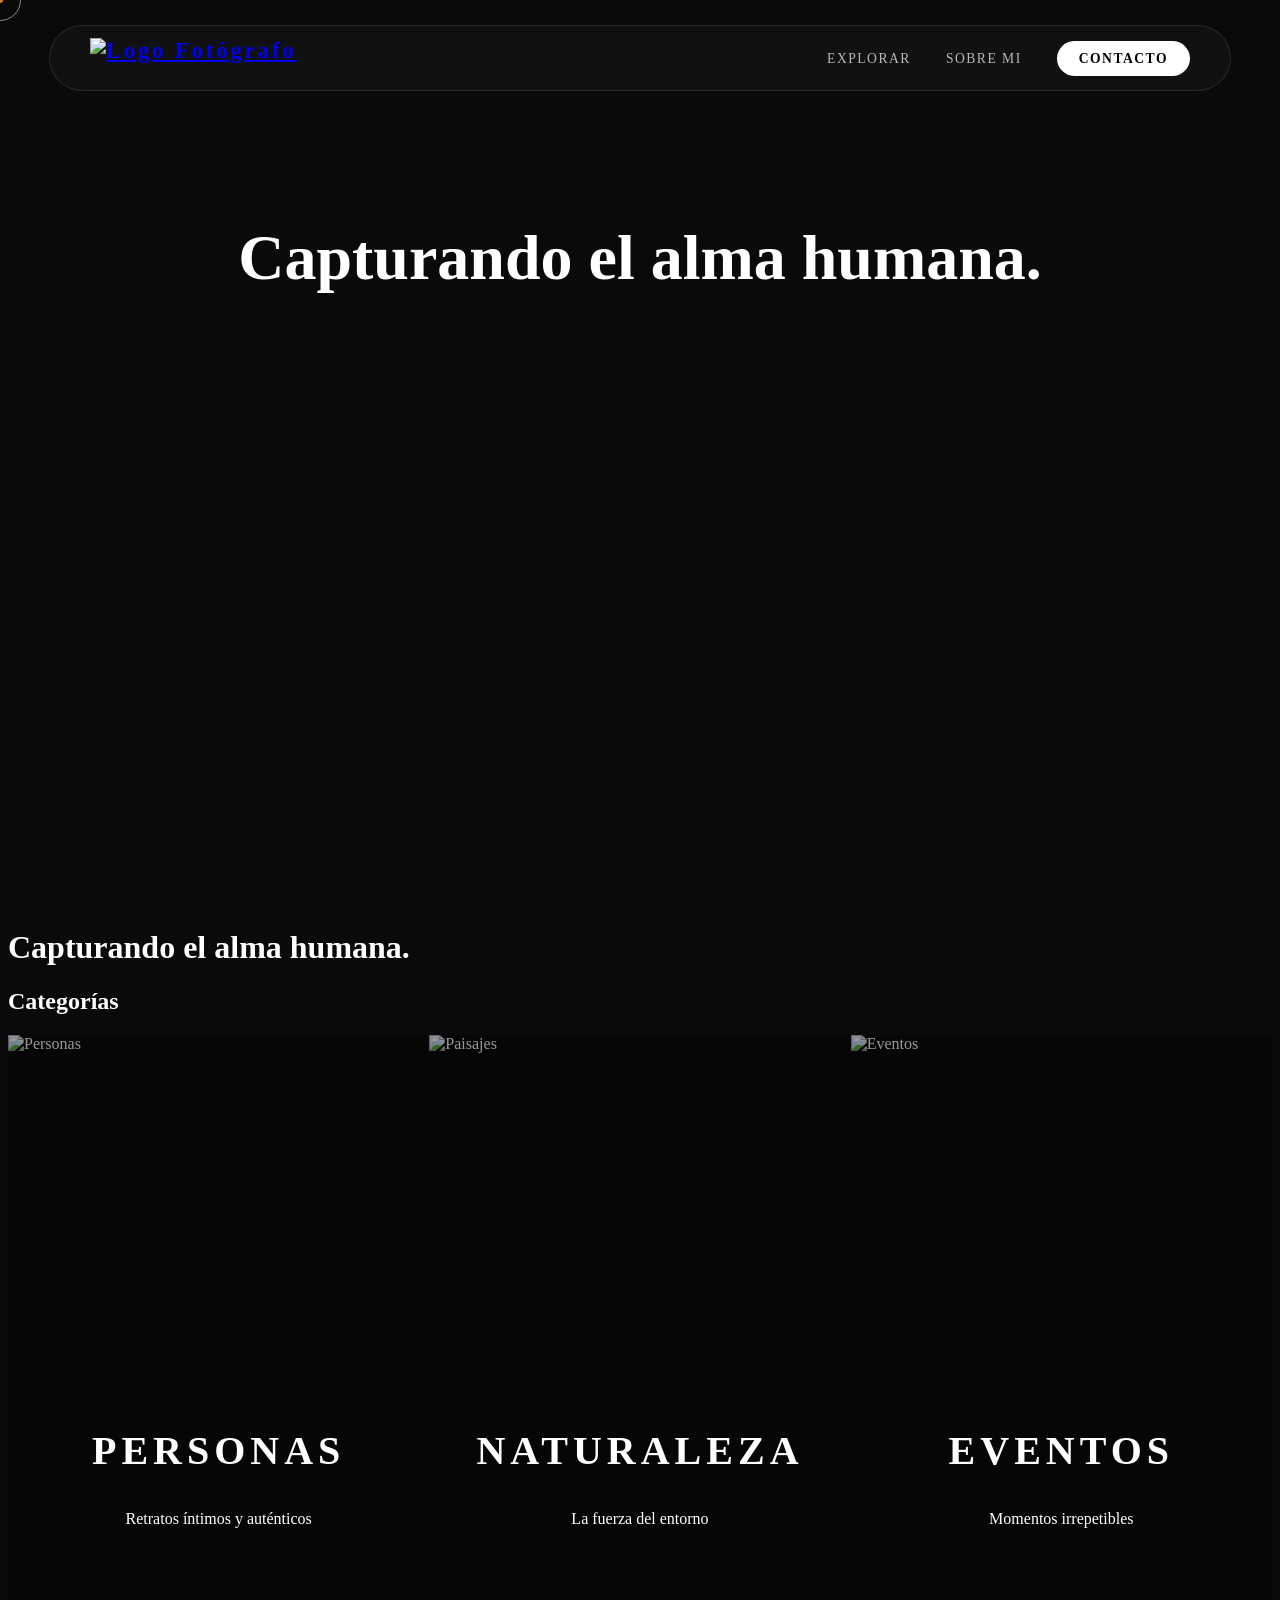
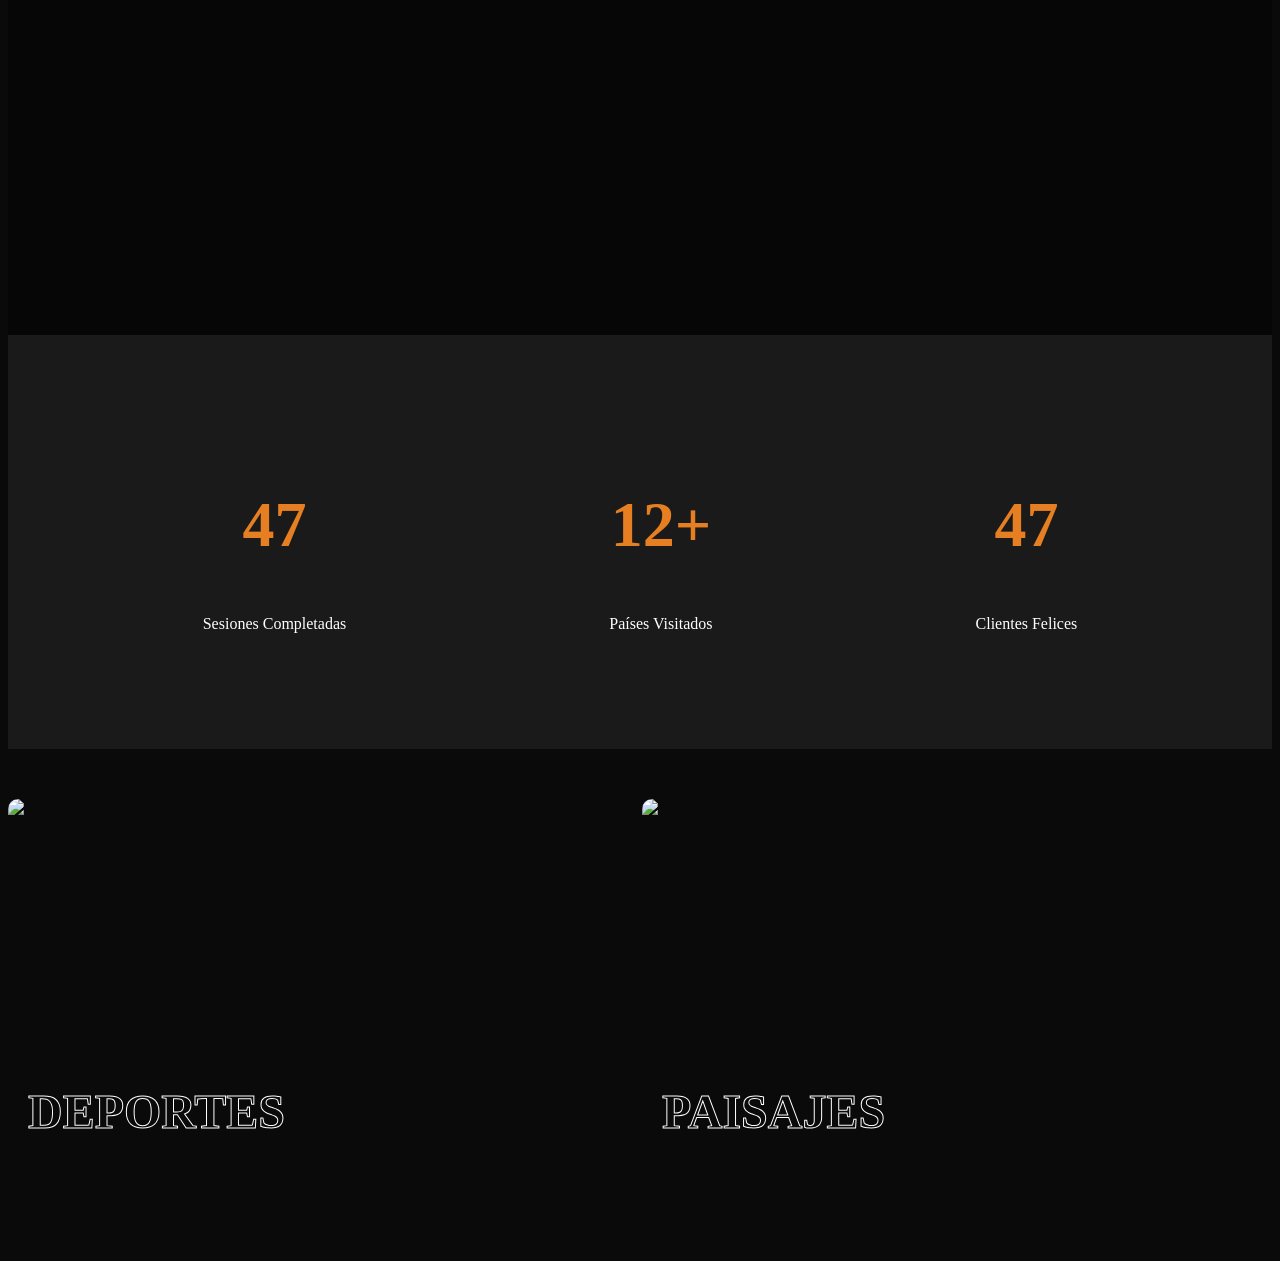
==== index.html @ 3b2dd348 "Add files via upload" ====
<!DOCTYPE html>
<html lang="es">
<head>
    <meta charset="UTF-8">
    <meta name="viewport" content="width=device-width, initial-scale=1.0">
    <title>PepeFoto | Photography</title>
    <link rel="stylesheet" href="style.css">
    <link href="https://unpkg.com/aos@2.3.1/dist/aos.css" rel="stylesheet">
</head>
<body>

    <nav class="navbar">
    <div class="nav-container">
        <div class="logo">
            <a href="index.html">
                <img src="  AQUI HAY QUE PONER LA FOTO DEL LOGO" alt="Logo Fotógrafo" class="logo-img">
            </a>
        </div>
        <ul class="nav-links">
            <li><a href="#portfolio">Explorar</a></li>
            <li><a href="#sobre-mi">Sobre mi</a></li>
            <li><a href="#contacto" class="nav-btn">Contacto</a></li>
        </ul>
    </div>
</nav>

    <section class="hero">
        <h1 class="hero-title">Capturando el alma humana.</h1>
        </section>
        <div class="hero-video-bg">
            </div>
        <h1 data-aos="fade-up" data-aos-duration="1500">Capturando el alma humana.</h1>
    </section>

    <section id="categories">
        <h2 data-aos="fade-right">Categorías</h2>
        <div class="category-grid">
            <div class="cat-card" data-aos="zoom-in-up">
                <img src="https://images.unsplash.com/photo-1507003211169-0a1dd7228f2d?auto=format&fit=crop&w=600&q=80" alt="Personas">
                <div class="overlay">
                    <h3>Personas</h3>
                    <p>Retratos íntimos y auténticos</p>
                    <button class="view-btn">Ver Galería</button>
                </div>
            </div>
            <div class="cat-card" data-aos="zoom-in-up" data-aos-delay="200">
                <img src="https://images.unsplash.com/photo-1506744038136-46273834b3fb?auto=format&fit=crop&w=600&q=80" alt="Paisajes">
                <div class="overlay">
                    <h3>Naturaleza</h3>
                    <p>La fuerza del entorno</p>
                    <button class="view-btn">Ver Galería</button>
                </div>
            </div>
            <div class="cat-card" data-aos="zoom-in-up" data-aos-delay="400">
                <img src="https://images.unsplash.com/photo-1511795409834-ef04bbd61622?auto=format&fit=crop&w=600&q=80" alt="Eventos">
                <div class="overlay">
                    <h3>Eventos</h3>
                    <p>Momentos irrepetibles</p>
                    <button class="view-btn">Ver Galería</button>
                </div>
            </div>
        </div>
    </section>

    <div class="cursor-wrapper">
        <div class="cursor-outer"></div>
        <div class="cursor-dot"></div>
    </div>

<section class="stats" id="stats-section">
    <div class="stat-item" data-aos="fade-up">
        <h2 class="counter" data-target="150">0</h2>
        <p>Sesiones Completadas</p>
    </div>
    <div class="stat-item" data-aos="fade-up" data-aos-delay="200">
        <h2 class="counter" data-target="12">0</h2>
        <p>Países Visitados</p>
    </div>
    <div class="stat-item" data-aos="fade-up" data-aos-delay="400">
        <h2 class="counter" data-target="85">0</h2>
        <p>Clientes Felices</p>
    </div>
</section>

<section class="horizontal-scroll">
    <div class="horizontal-container">
        <div class="photo-slide"><h2>DEPORTES</h2><img src="bici.jpg"></div>
        <div class="photo-slide"><h2>PAISAJES</h2><img src="montaña.jpg"></div>
        <div class="photo-slide"><h2>RETRATOS</h2><img src="cara.jpg"></div>
    </div>
</section>

    <script src="https://unpkg.com/aos@2.3.1/dist/aos.js"></script>
    <script src="script.js"></script>
</body>
</html>
---- style.css ----
:root {
    --accent: #e67e22; /* Un color naranja elegante */
    --bg: #0a0a0a;
}

body {
    background-color: var(--bg);
    color: white;
    overflow-x: hidden;
}

/* Navbar Minimalista con efecto cristal */
/* --- NUEVA NAVBAR PROFESIONAL --- */
.navbar {
    position: fixed;
    top: 25px; /* La despega del techo */
    left: 50%;
    transform: translateX(-50%); /* La centra horizontalmente */
    width: 90%;
    max-width: 1100px;
    z-index: 1000;
    
    /* Efecto Cristal (Glassmorphism) */
    background: rgba(255, 255, 255, 0.03); 
    backdrop-filter: blur(12px); 
    -webkit-backdrop-filter: blur(12px);
    
    border: 1px solid rgba(255, 255, 255, 0.1);
    border-radius: 100px; /* Forma de cápsula */
    padding: 12px 40px;
    transition: all 0.4s cubic-bezier(0.4, 0, 0.2, 1);
}

.nav-container {
    display: flex;
    justify-content: space-between;
    align-items: center;
}

.logo {
    font-size: 1.4rem;
    font-weight: 900;
    letter-spacing: 3px;
    color: white;
}

.logo span {
    color: #e67e22; /* Color acento para el punto */
}

.nav-links {
    display: flex;
    list-style: none; /* AQUÍ QUITAMOS LOS PUNTOS */
    margin: 0;
    padding: 0;
    align-items: center;
    gap: 35px;
}

.nav-links a {
    text-decoration: none;
    color: rgba(255, 255, 255, 0.7);
    font-size: 0.85rem;
    font-weight: 500;
    text-transform: uppercase;
    letter-spacing: 1.5px;
    transition: 0.3s ease;
}

.nav-links a:hover {
    color: white;
}

/* Botón de contacto estilo "Píldora" */
.nav-btn {
    background: white;
    color: black !important;
    padding: 10px 22px;
    border-radius: 50px;
    font-weight: 700 !important;
    transition: all 0.3s ease !important;
}

.nav-btn:hover {
    background: #e67e22;
    color: white !important;
    box-shadow: 0 4px 15px rgba(230, 126, 34, 0.3);
}

/* Ajuste para que el contenido de abajo no empiece debajo de la nav */
body {
    padding-top: 0; 
}

/* Grid de Categorías */
.category-grid {
    display: grid;
    grid-template-columns: repeat(auto-fit, minmax(300px, 1fr));
    min-height: 100vh; /* Altura mínima de la pantalla */
    gap: 0; /* Sin espacio para un look moderno */
    width: 100%;
    height: 100vh;
}

.cat-card {
    position: relative;
    overflow: hidden;
    height: 100%;
}

.cat-card img {
    width: 100%;
    height: 100%;
    object-fit: cover;
    transition: transform 0.8s cubic-bezier(0.25, 1, 0.5, 1); /* Zoom suave */
}

.cat-card:hover img {
    transform: scale(1.1); /* Efecto de amplitud */
}

/* Texto sobre la foto */
.overlay {
    position: absolute;
    top: 0;
    left: 0;
    width: 100%;
    height: 100%;
    background: rgba(0,0,0,0.4);
    display: flex;
    flex-direction: column;
    justify-content: center;
    align-items: center;
    opacity: 1;
    transition: background 0.5s;
}

.cat-card:hover .overlay {
    background: rgba(0,0,0,0.2);
}

.overlay h3 {
    font-size: 2.5rem;
    text-transform: uppercase;
    letter-spacing: 5px;
    transform: translateY(20px);
    transition: transform 0.5s;
}

.cat-card:hover h3 {
    transform: translateY(0);
}

.view-btn {
    margin-top: 20px;
    padding: 10px 25px;
    border: 2px solid white;
    background: transparent;
    color: white;
    cursor: pointer;
    opacity: 0;
    transition: 0.5s;
}

.cat-card:hover .view-btn {
    opacity: 1;
}
/* Cursor Pro */
.cursor {
    width: 20px;
    height: 20px;
    border: 2px solid var(--accent);
    border-radius: 50%;
    position: fixed;
    pointer-events: none;
    z-index: 9999;
    transition: transform 0.1s ease, background 0.3s ease;
}

/* Estadísticas */
.stats {
    display: flex;
    justify-content: space-around;
    padding: 100px 5%;
    background: #1a1a1a;
    text-align: center;
}

.counter {
    font-size: 4rem;
    color: var(--accent);
    font-weight: 800;
}

/* Scroll Horizontal (Simplificado con CSS) */
.horizontal-scroll {
    overflow-x: auto;
    white-space: nowrap;
    padding: 50px 0;
    scrollbar-width: none; /* Ocultar barra en Firefox */
}

.horizontal-scroll::-webkit-scrollbar { display: none; }

.photo-slide {
    display: inline-block;
    width: 600px;
    height: 400px;
    margin-right: 30px;
    position: relative;
    border-radius: 10px;
    overflow: hidden;
}

.photo-slide h2 {
    position: absolute;
    bottom: 20px;
    left: 20px;
    font-size: 3rem;
    -webkit-text-stroke: 1px white;
    color: transparent;
}
/* Ocultar el cursor real en absolutamente TODO, incluso al pinchar */
html, body, a, button, img, .cat-card, .nav-btn, [role="button"] {
    cursor: none !important;
}

/* Contenedor del cursor */
.cursor-wrapper {
    position: fixed;
    top: 0;
    left: 0;
    pointer-events: none;
    z-index: 9999;
}

/* El punto central (estático con el ratón) */
.cursor-dot {
    width: 6px;
    height: 6px;
    background-color: var(--accent);
    border-radius: 50%;
    position: fixed;
    transform: translate(-50%, -50%); /* Esto centra el punto */
    transition: width 0.3s, height 0.3s;
}

/* El círculo exterior (con suavizado) */
.cursor-outer {
    width: 40px;
    height: 40px;
    border: 1px solid rgba(255, 255, 255, 0.5);
    border-radius: 50%;
    position: fixed;
    transform: translate(-50%, -50%); /* Esto centra el círculo */
    transition: transform 0.15s ease-out, width 0.3s, height 0.3s, border-color 0.3s;
}

/* Efecto cuando pasas sobre algo clickable */
.cursor-active .cursor-outer {
    width: 60px;
    height: 60px;
    border-color: var(--accent);
    background: rgba(230, 126, 34, 0.1); /* Un toque de color */
}

.cursor-active .cursor-dot {
    transform: translate(-50%, -50%) scale(2);
}

/* ----------- AQUI VAN LOS AJUSTES DEL LOGO EN LA NAVBAR -----------*/

.logo-img {
    height: 40px; /* Ajusta este valor según el diseño del logo */
    width: auto;  /* Mantiene la proporción original */
    display: block;
    transition: transform 0.3s ease;
}

/* Efecto sutil al pasar el ratón por el logo */
.logo-img:hover {
    transform: scale(1.05);
}

/* Ajuste para el contenedor del logo si es necesario */
.logo {
    display: flex;
    align-items: center;
}

/* ------------- Mejora de la NavBar --------------- */
/* 1. ESPACIADO PARA QUE LA NAV NO TAPE EL TEXTO */
.hero {
    /* Le damos un margen superior generoso para que el texto baje */
    padding-top: 160px; 
    min-height: 100vh;
    display: flex;
    flex-direction: column;
    align-items: center;
    text-align: center;
    box-sizing: border-box;
}

/* 2. DEFINICIÓN DE LA ANIMACIÓN DE APARICIÓN */
@keyframes fadeInUp {
    from {
        opacity: 0;
        transform: translateY(30px); /* Empieza un poco más abajo */
    }
    to {
        opacity: 1;
        transform: translateY(0); /* Sube a su posición original */
    }
}

.hero-title {
    font-size: 4rem; /* Ajusta según el gusto de tu amigo */
    opacity: 0; /* Empieza invisible */
    animation: fadeInUp 1.2s ease-out forwards; /* Dura 1.2 segundos */
    animation-delay: 0.5s; /* Espera medio segundo para aparecer */
}

/* Ajuste opcional para el texto de "Categorías" */
.category-title {
    margin-top: 50px;
    padding-left: 5%;
}
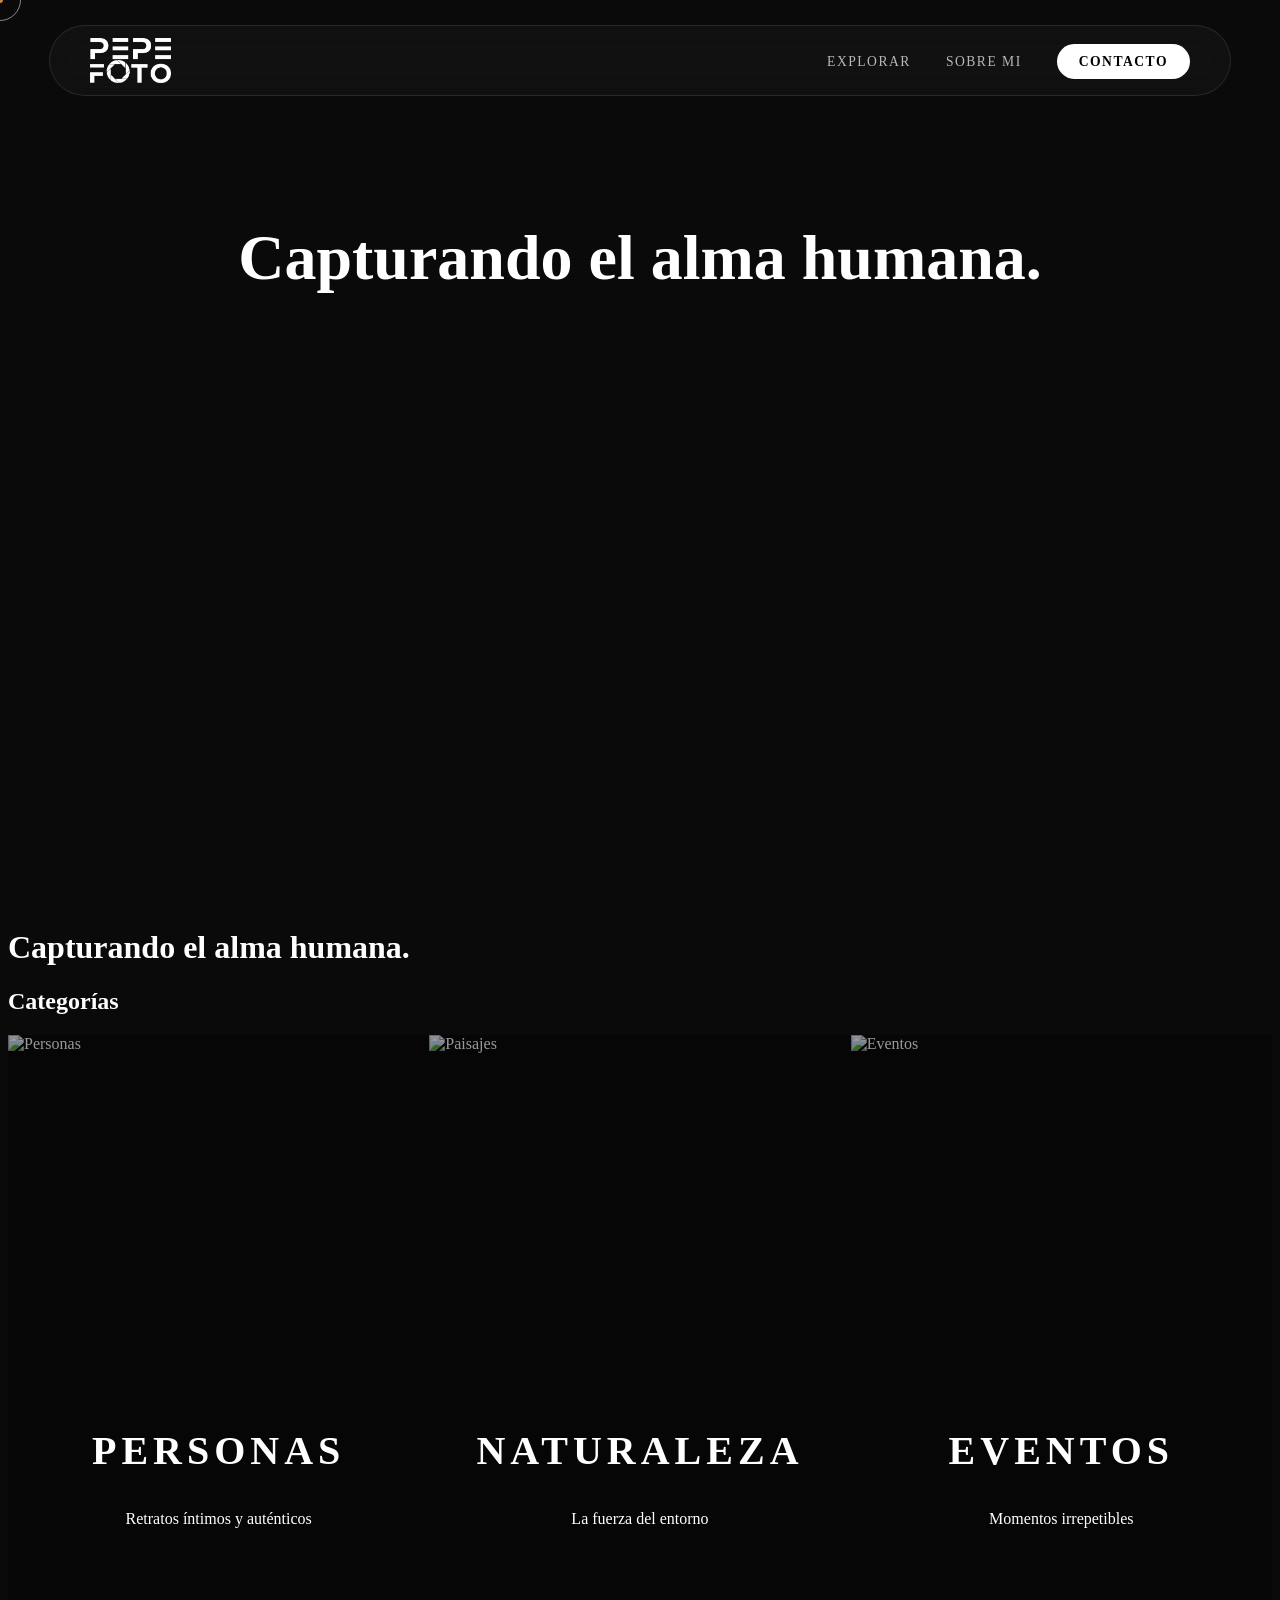
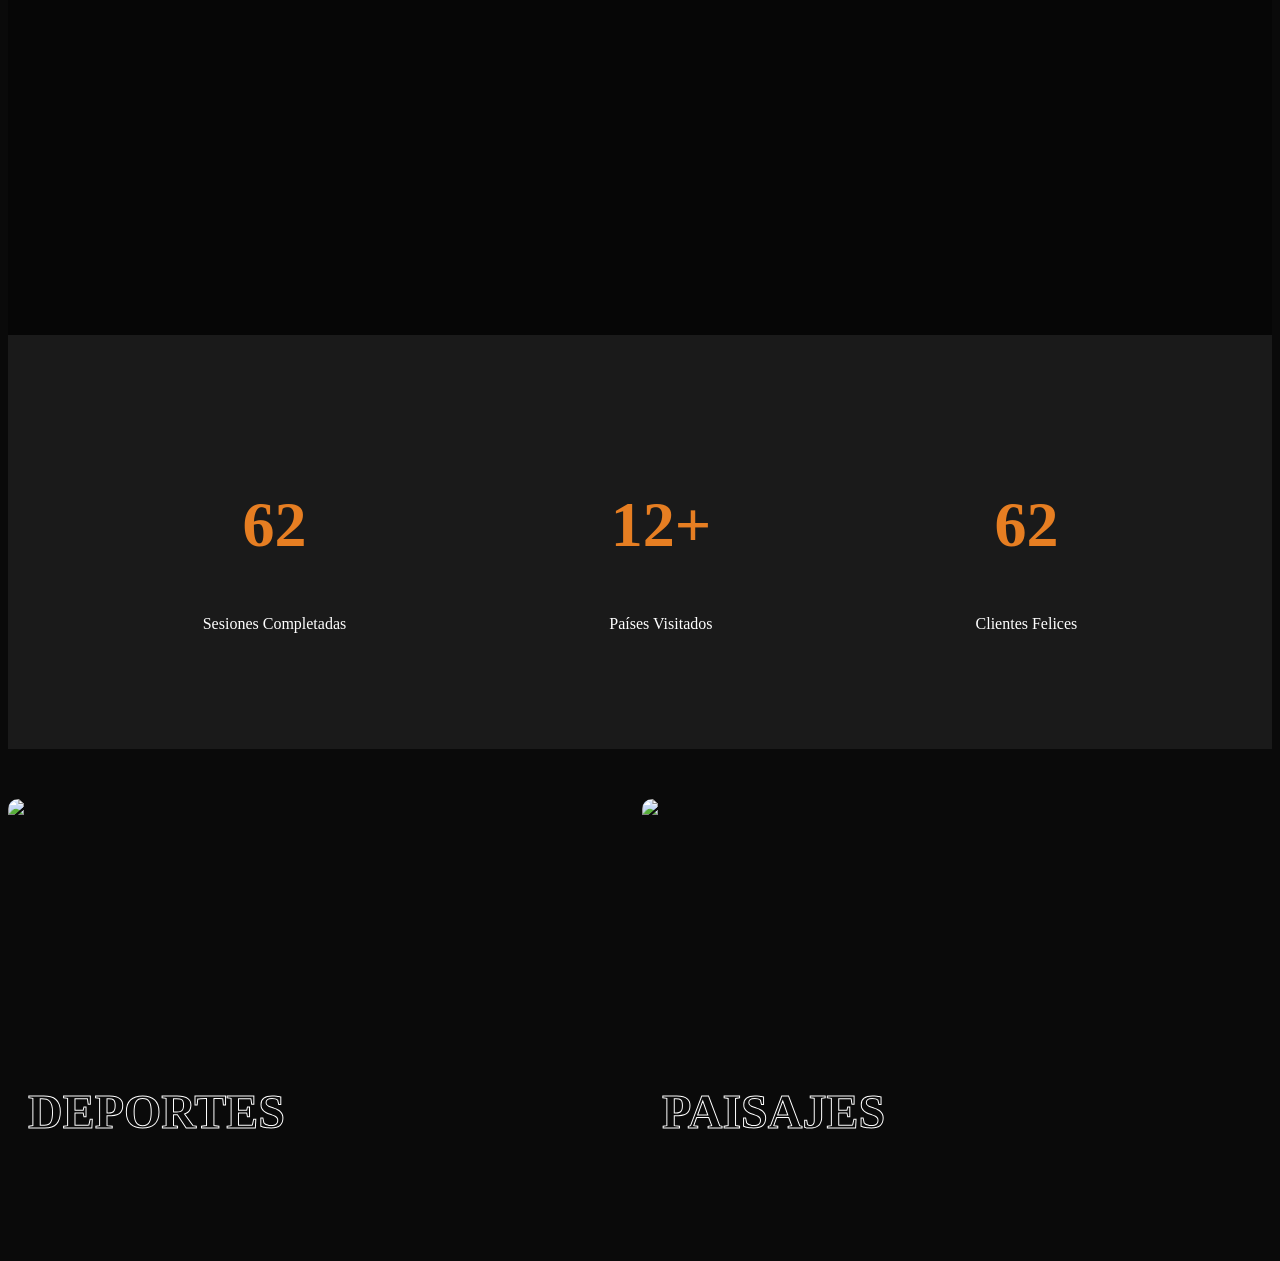
==== commit 912ed83d: "Add files via upload" ====
--- a/index.html
+++ b/index.html
@@ -13,7 +13,7 @@
     <div class="nav-container">
         <div class="logo">
             <a href="index.html">
-                <img src="  AQUI HAY QUE PONER LA FOTO DEL LOGO" alt="Logo Fotógrafo" class="logo-img">
+                <img src="img/logoB.png" alt="Logo Fotógrafo" class="logo-img">
             </a>
         </div>
         <ul class="nav-links">
--- a/style.css
+++ b/style.css
@@ -271,7 +271,7 @@
 /* ----------- AQUI VAN LOS AJUSTES DEL LOGO EN LA NAVBAR -----------*/
 
 .logo-img {
-    height: 40px; /* Ajusta este valor según el diseño del logo */
+    height: 45px; /* Ajusta este valor según el diseño del logo */
     width: auto;  /* Mantiene la proporción original */
     display: block;
     transition: transform 0.3s ease;
@@ -326,3 +326,62 @@
     padding-left: 5%;
 }
 
+/* --- AJUSTES PARA MÓVILES Y TABLETS --- */
+@media (max-width: 768px) {
+    
+    /* 1. Ajuste de la Navbar */
+    .navbar {
+        width: 95%;
+        padding: 10px 20px;
+        top: 10px;
+    }
+
+    .nav-links {
+        gap: 15px; /* Menos espacio entre enlaces */
+    }
+
+    .nav-links a {
+        font-size: 0.7rem; /* Texto más pequeño */
+        letter-spacing: 1px;
+    }
+
+    .nav-btn {
+        padding: 6px 12px;
+        font-size: 0.7rem !important;
+    }
+
+    /* 2. Ajuste del Título Principal */
+    .hero {
+        padding-top: 120px; /* Menos margen arriba en móvil */
+    }
+
+    .hero-title {
+        font-size: 2.2rem; /* Título más pequeño para que no se corte */
+        padding: 0 20px;
+        line-height: 1.2;
+    }
+
+    /* 3. Ajuste de la Galería/Categorías */
+    .category-grid {
+        grid-template-columns: 1fr; /* Una foto debajo de otra */
+        height: auto; /* Que crezca según las fotos */
+    }
+
+    .cat-card {
+        height: 350px; /* Altura fija para que no sean infinitas */
+    }
+
+    .overlay h3 {
+        font-size: 1.8rem;
+    }
+
+    /* 4. Ocultar el cursor personalizado en móviles */
+    /* En pantallas táctiles no hay ratón, así que el círculo estorba */
+    .cursor-wrapper {
+        display: none;
+    }
+
+    html, body, a, button {
+        cursor: auto !important; /* Recuperamos el cursor táctil normal */
+    }
+}
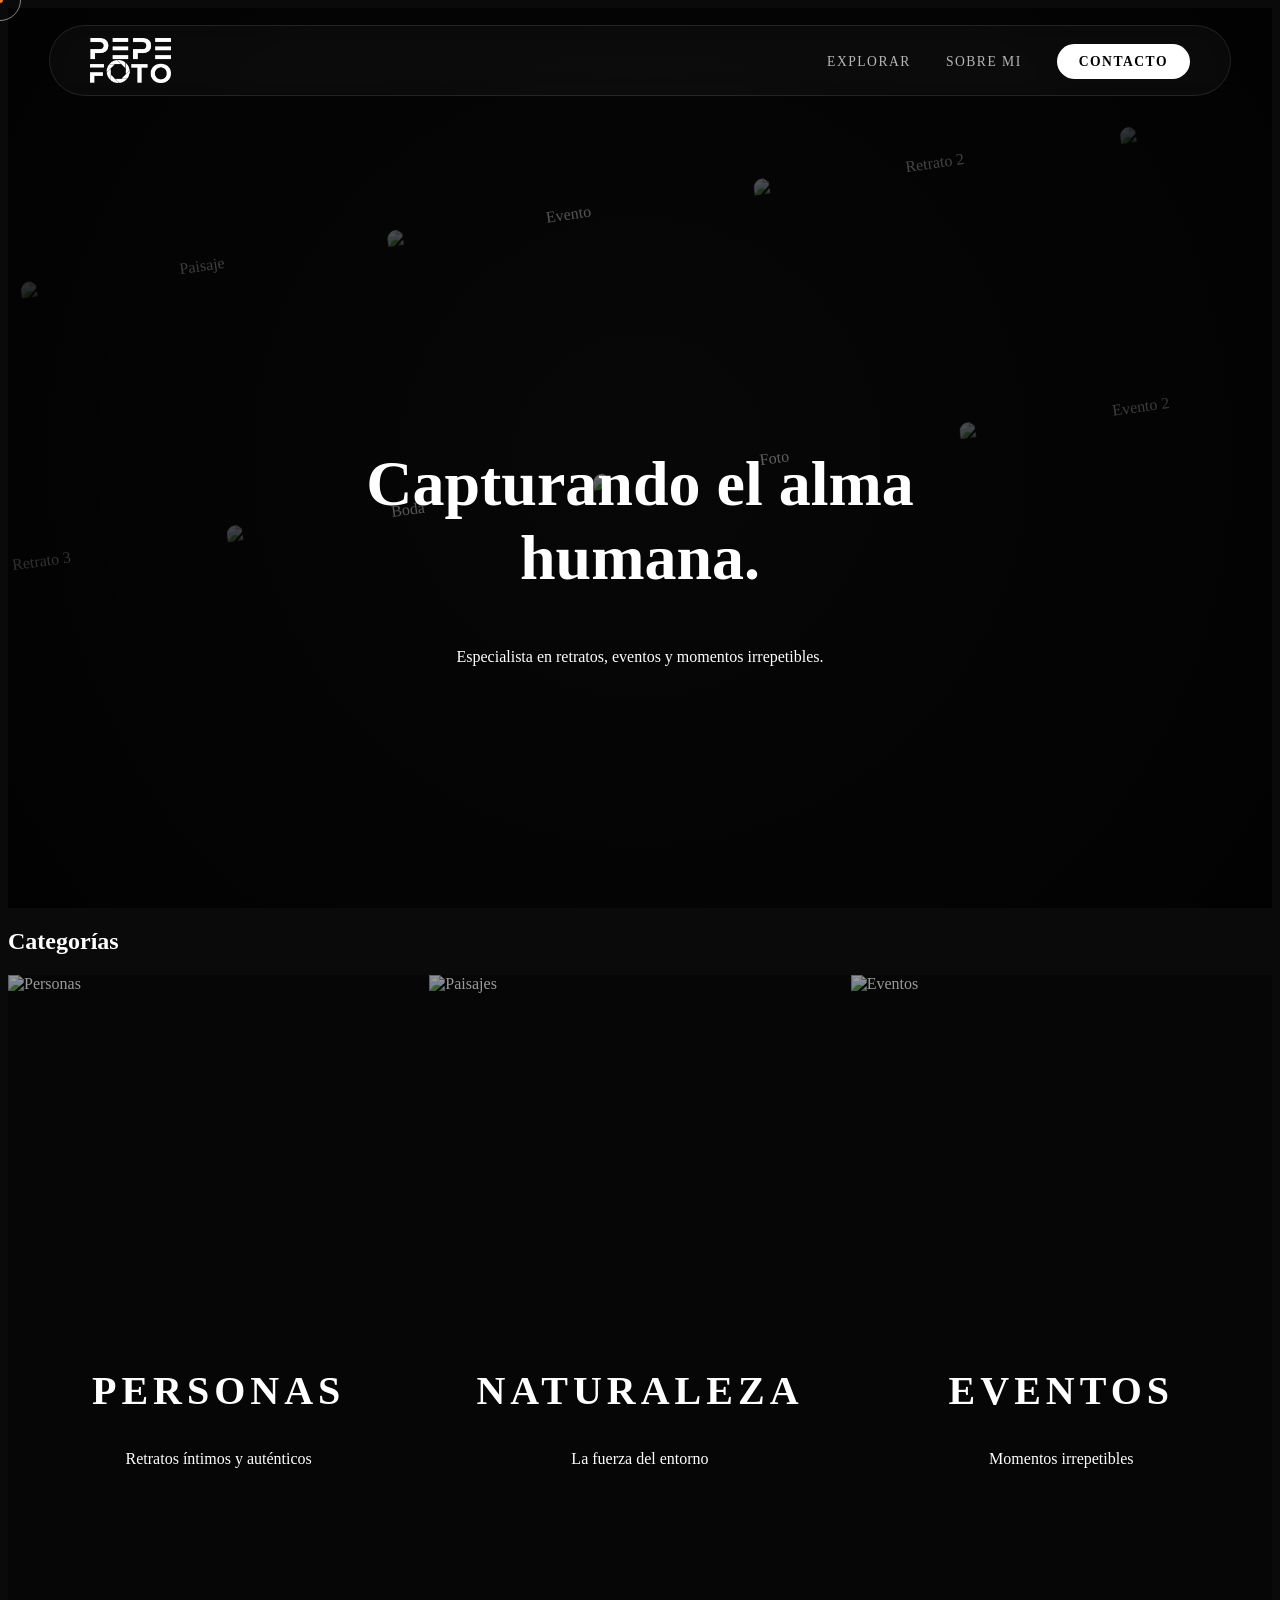
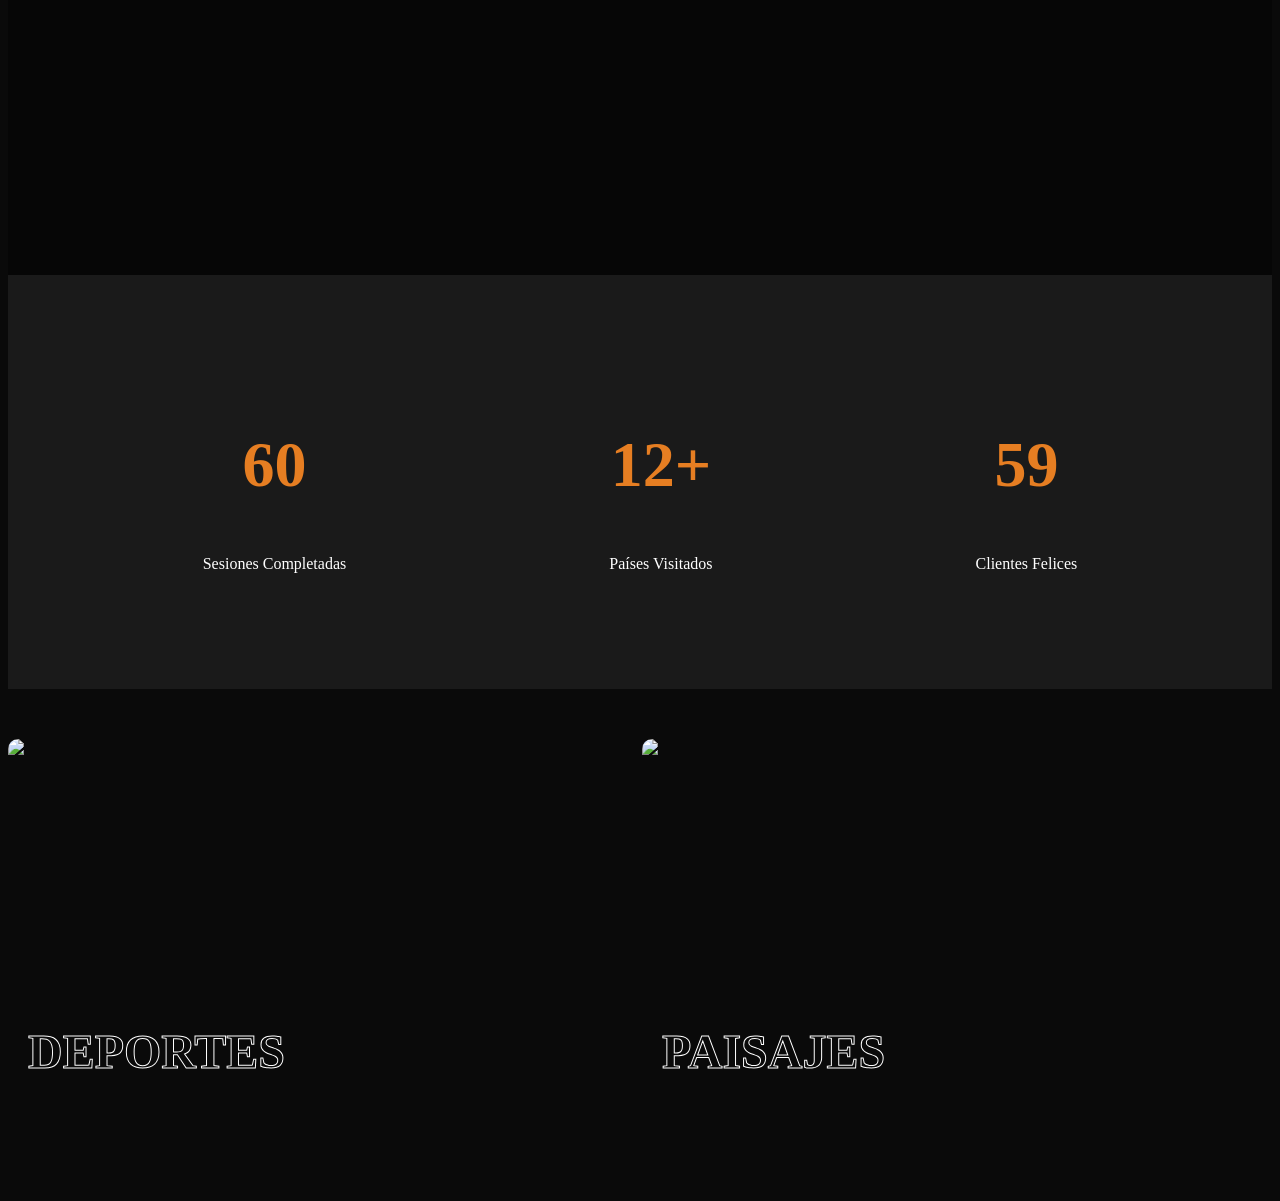
==== commit 90bce0b4: "Agregado carrusel de fotos" ====
--- a/index.html
+++ b/index.html
@@ -25,12 +25,61 @@
 </nav>
 
     <section class="hero">
+    <div class="hero-carousel-wrapper">
+        <div class="carousel-track track-left">
+    <div class="carousel-group">
+        <img src="https://images.unsplash.com/photo-1507003211169-0a1dd7228f2d?w=400" alt="Retrato">
+        <img src="https://images.unsplash.com/photo-1506744038136-46273834b3fb?w=400" alt="Paisaje">
+        <img src="https://images.unsplash.com/photo-1511795409834-ef04bbd61622?w=400" alt="Evento">
+        <img src="https://images.unsplash.com/photo-1534528741775-53994a69daeb?w=400" alt="Retrato 2">
+        <img src="https://images.unsplash.com/photo-1507003211169-0a1dd7228f2d?w=400" alt="Retrato">
+        <img src="https://images.unsplash.com/photo-1506744038136-46273834b3fb?w=400" alt="Paisaje">
+        <img src="https://images.unsplash.com/photo-1511795409834-ef04bbd61622?w=400" alt="Evento">
+        <img src="https://images.unsplash.com/photo-1534528741775-53994a69daeb?w=400" alt="Retrato 2">
+    </div>
+    <div class="carousel-group">
+        <img src="https://images.unsplash.com/photo-1507003211169-0a1dd7228f2d?w=400" alt="Retrato">
+        <img src="https://images.unsplash.com/photo-1506744038136-46273834b3fb?w=400" alt="Paisaje">
+        <img src="https://images.unsplash.com/photo-1511795409834-ef04bbd61622?w=400" alt="Evento">
+        <img src="https://images.unsplash.com/photo-1534528741775-53994a69daeb?w=400" alt="Retrato 2">
+        <img src="https://images.unsplash.com/photo-1507003211169-0a1dd7228f2d?w=400" alt="Retrato">
+        <img src="https://images.unsplash.com/photo-1506744038136-46273834b3fb?w=400" alt="Paisaje">
+        <img src="https://images.unsplash.com/photo-1511795409834-ef04bbd61622?w=400" alt="Evento">
+        <img src="https://images.unsplash.com/photo-1534528741775-53994a69daeb?w=400" alt="Retrato 2">
+    </div>
+</div>
+
+<div class="carousel-track track-right">
+    <div class="carousel-group">
+        <img src="https://images.unsplash.com/photo-1492684223066-81342ee5ff30?w=400" alt="Evento 2">
+        <img src="https://images.unsplash.com/photo-1469334031218-e382a71b716b?w=400" alt="Retrato 3">
+        <img src="https://images.unsplash.com/photo-1519741497674-611481863552?w=400" alt="Boda">
+        <img src="https://images.unsplash.com/photo-1554080353-a576cf803bda?w=400" alt="Foto">
+        <img src="https://images.unsplash.com/photo-1492684223066-81342ee5ff30?w=400" alt="Evento 2">
+        <img src="https://images.unsplash.com/photo-1469334031218-e382a71b716b?w=400" alt="Retrato 3">
+        <img src="https://images.unsplash.com/photo-1519741497674-611481863552?w=400" alt="Boda">
+        <img src="https://images.unsplash.com/photo-1554080353-a576cf803bda?w=400" alt="Foto">
+    </div>
+    <div class="carousel-group">
+        <img src="https://images.unsplash.com/photo-1492684223066-81342ee5ff30?w=400" alt="Evento 2">
+        <img src="https://images.unsplash.com/photo-1469334031218-e382a71b716b?w=400" alt="Retrato 3">
+        <img src="https://images.unsplash.com/photo-1519741497674-611481863552?w=400" alt="Boda">
+        <img src="https://images.unsplash.com/photo-1554080353-a576cf803bda?w=400" alt="Foto">
+        <img src="https://images.unsplash.com/photo-1492684223066-81342ee5ff30?w=400" alt="Evento 2">
+        <img src="https://images.unsplash.com/photo-1469334031218-e382a71b716b?w=400" alt="Retrato 3">
+        <img src="https://images.unsplash.com/photo-1519741497674-611481863552?w=400" alt="Boda">
+        <img src="https://images.unsplash.com/photo-1554080353-a576cf803bda?w=400" alt="Foto">
+    </div>
+</div>
+    </div>
+
+    <div class="hero-overlay"></div>
+
+    <div class="hero-content">
         <h1 class="hero-title">Capturando el alma humana.</h1>
-        </section>
-        <div class="hero-video-bg">
-            </div>
-        <h1 data-aos="fade-up" data-aos-duration="1500">Capturando el alma humana.</h1>
-    </section>
+        <p class="hero-subtitle">Especialista en retratos, eventos y momentos irrepetibles.</p>
+    </div>
+</section>
 
     <section id="categories">
         <h2 data-aos="fade-right">Categorías</h2>
--- a/style.css
+++ b/style.css
@@ -313,6 +313,99 @@
     }
 }
 
+/* --- HERO CON CARRUSEL INCLINADO --- */
+.hero {
+    position: relative;
+    height: 100vh;
+    width: 100%;
+    display: flex;
+    align-items: center;
+    justify-content: center;
+    text-align: center;
+    overflow: hidden; /* Muy importante para que no se salga de la pantalla al rotar */
+    background-color: #0a0a0a;
+}
+
+/* El contenedor que giramos */
+.hero-carousel-wrapper {
+    position: absolute;
+    top: 50%;
+    left: 50%;
+    width: 150vw; /* Más ancho que la pantalla para cubrir las esquinas al girar */
+    transform: translate(-50%, -50%) rotate(-8deg); /* AQUÍ ESTÁ EL GIRO DE -8 GRADOS */
+    display: flex;
+    flex-direction: column;
+    gap: 20px; /* Separación entre las dos filas */
+    z-index: 1;
+}
+
+/* --- LÓGICA DEL CARRUSEL INFINITO --- */
+
+/* 1. La Pista (evita que las fotos salten de línea) */
+.carousel-track {
+    display: flex;
+    width: max-content;
+    flex-wrap: nowrap; 
+}
+
+/* 2. El Grupo (controla la separación exacta) */
+.carousel-group {
+    display: flex;
+    gap: 20px;
+    padding-right: 20px; 
+}
+
+/* 3. Las Fotos (tamaño fijo, sin aplastarse) */
+.carousel-group img {
+    height: 250px;
+    width: 350px;
+    object-fit: cover;
+    border-radius: 10px;
+    opacity: 0.6; 
+    transition: opacity 0.3s ease, filter 0.3s ease;
+    flex-shrink: 0; /* CRÍTICO: Evita el salto brusco */
+    -webkit-user-drag: none;
+}
+
+/* 4. Asignación de Movimiento */
+.track-left {
+    animation: scrollLeft 40s linear infinite;
+}
+
+.track-right {
+    animation: scrollRight 40s linear infinite;
+    margin-left: -200px; /* Desfase inicial para la pista inferior */
+}
+
+/* 5. Los Motores de la Animación (Keyframes) */
+@keyframes scrollLeft {
+    0% { transform: translateX(0); }
+    100% { transform: translateX(-50%); } 
+}
+
+@keyframes scrollRight {
+    0% { transform: translateX(-50%); }
+    100% { transform: translateX(0); }
+}
+
+/* Capa oscura superior */
+.hero-overlay {
+    position: absolute;
+    top: 0; left: 0; right: 0; bottom: 0;
+    background: radial-gradient(circle, rgba(0,0,0,0.3) 0%, rgba(0,0,0,0.8) 100%);
+    z-index: 2;
+}
+
+/* Asegurarnos de que el texto quede por encima */
+.hero-content {
+    position: relative;
+    z-index: 3;
+    max-width: 800px;
+    padding: 0 20px;
+}
+
+/* (Mantén aquí el CSS de .hero-title y .hero-subtitle que ya tenías) */
+
 .hero-title {
     font-size: 4rem; /* Ajusta según el gusto de tu amigo */
     opacity: 0; /* Empieza invisible */
@@ -326,62 +419,77 @@
     padding-left: 5%;
 }
 
-/* --- AJUSTES PARA MÓVILES Y TABLETS --- */
+
+/* --- SOLUCIÓN VISUAL DEFINITIVA PARA MÓVIL --- */
 @media (max-width: 768px) {
     
-    /* 1. Ajuste de la Navbar */
+    * {
+        box-sizing: border-box !important;
+    }
+
+    body {
+        overflow-x: hidden;
+    }
+
+    /* 1. La Cápsula (Navbar) */
     .navbar {
-        width: 95%;
-        padding: 10px 20px;
-        top: 10px;
-    }
-
+        width: 90% !important; /* Deja un margen bonito a los lados */
+        left: 50% !important;
+        transform: translateX(-50%) !important;
+        padding: 10px 20px !important; /* Que respire por dentro */
+        top: 15px !important;
+        border-radius: 50px !important;
+    }
+
+    .nav-container {
+        display: flex !important;
+        justify-content: space-between !important; /* Empuja el logo a la izq y el botón a la der */
+        align-items: center !important;
+        width: 100% !important;
+    }
+
+    /* 2. El Logo (Pepe Foto) */
+    .logo {
+        display: flex !important;
+        align-items: center !important;
+    }
+
+    .logo-img {
+        height: 35px !important; /* Un tamaño decente para que se lea "PEPE FOTO" */
+        width: auto !important;
+        margin: 0 !important;
+    }
+
+    /* 3. El Truco Magico: Ocultar textos intermedios */
     .nav-links {
-        gap: 15px; /* Menos espacio entre enlaces */
-    }
-
-    .nav-links a {
-        font-size: 0.7rem; /* Texto más pequeño */
-        letter-spacing: 1px;
-    }
-
+        display: flex !important;
+        align-items: center !important;
+        margin: 0 !important;
+        padding: 0 !important;
+    }
+
+    /* Ocultamos todo excepto el último elemento (el botón de contacto) */
+    .nav-links li:not(:last-child) {
+        display: none !important;
+    }
+
+    /* 4. El Botón de Contacto */
     .nav-btn {
-        padding: 6px 12px;
-        font-size: 0.7rem !important;
-    }
-
-    /* 2. Ajuste del Título Principal */
+        padding: 8px 18px !important;
+        font-size: 0.75rem !important;
+        border-radius: 30px !important;
+        white-space: nowrap !important; /* Prohíbe que el botón se parta en dos líneas */
+        margin: 0 !important;
+    }
+
+    /* 5. El Título "Capturando..." */
     .hero {
-        padding-top: 120px; /* Menos margen arriba en móvil */
+        padding-top: 120px !important; 
     }
 
     .hero-title {
-        font-size: 2.2rem; /* Título más pequeño para que no se corte */
-        padding: 0 20px;
-        line-height: 1.2;
-    }
-
-    /* 3. Ajuste de la Galería/Categorías */
-    .category-grid {
-        grid-template-columns: 1fr; /* Una foto debajo de otra */
-        height: auto; /* Que crezca según las fotos */
-    }
-
-    .cat-card {
-        height: 350px; /* Altura fija para que no sean infinitas */
-    }
-
-    .overlay h3 {
-        font-size: 1.8rem;
-    }
-
-    /* 4. Ocultar el cursor personalizado en móviles */
-    /* En pantallas táctiles no hay ratón, así que el círculo estorba */
-    .cursor-wrapper {
-        display: none;
-    }
-
-    html, body, a, button {
-        cursor: auto !important; /* Recuperamos el cursor táctil normal */
+        font-size: 2rem !important;
+        line-height: 1.2 !important;
+        padding: 0 15px !important;
     }
 }
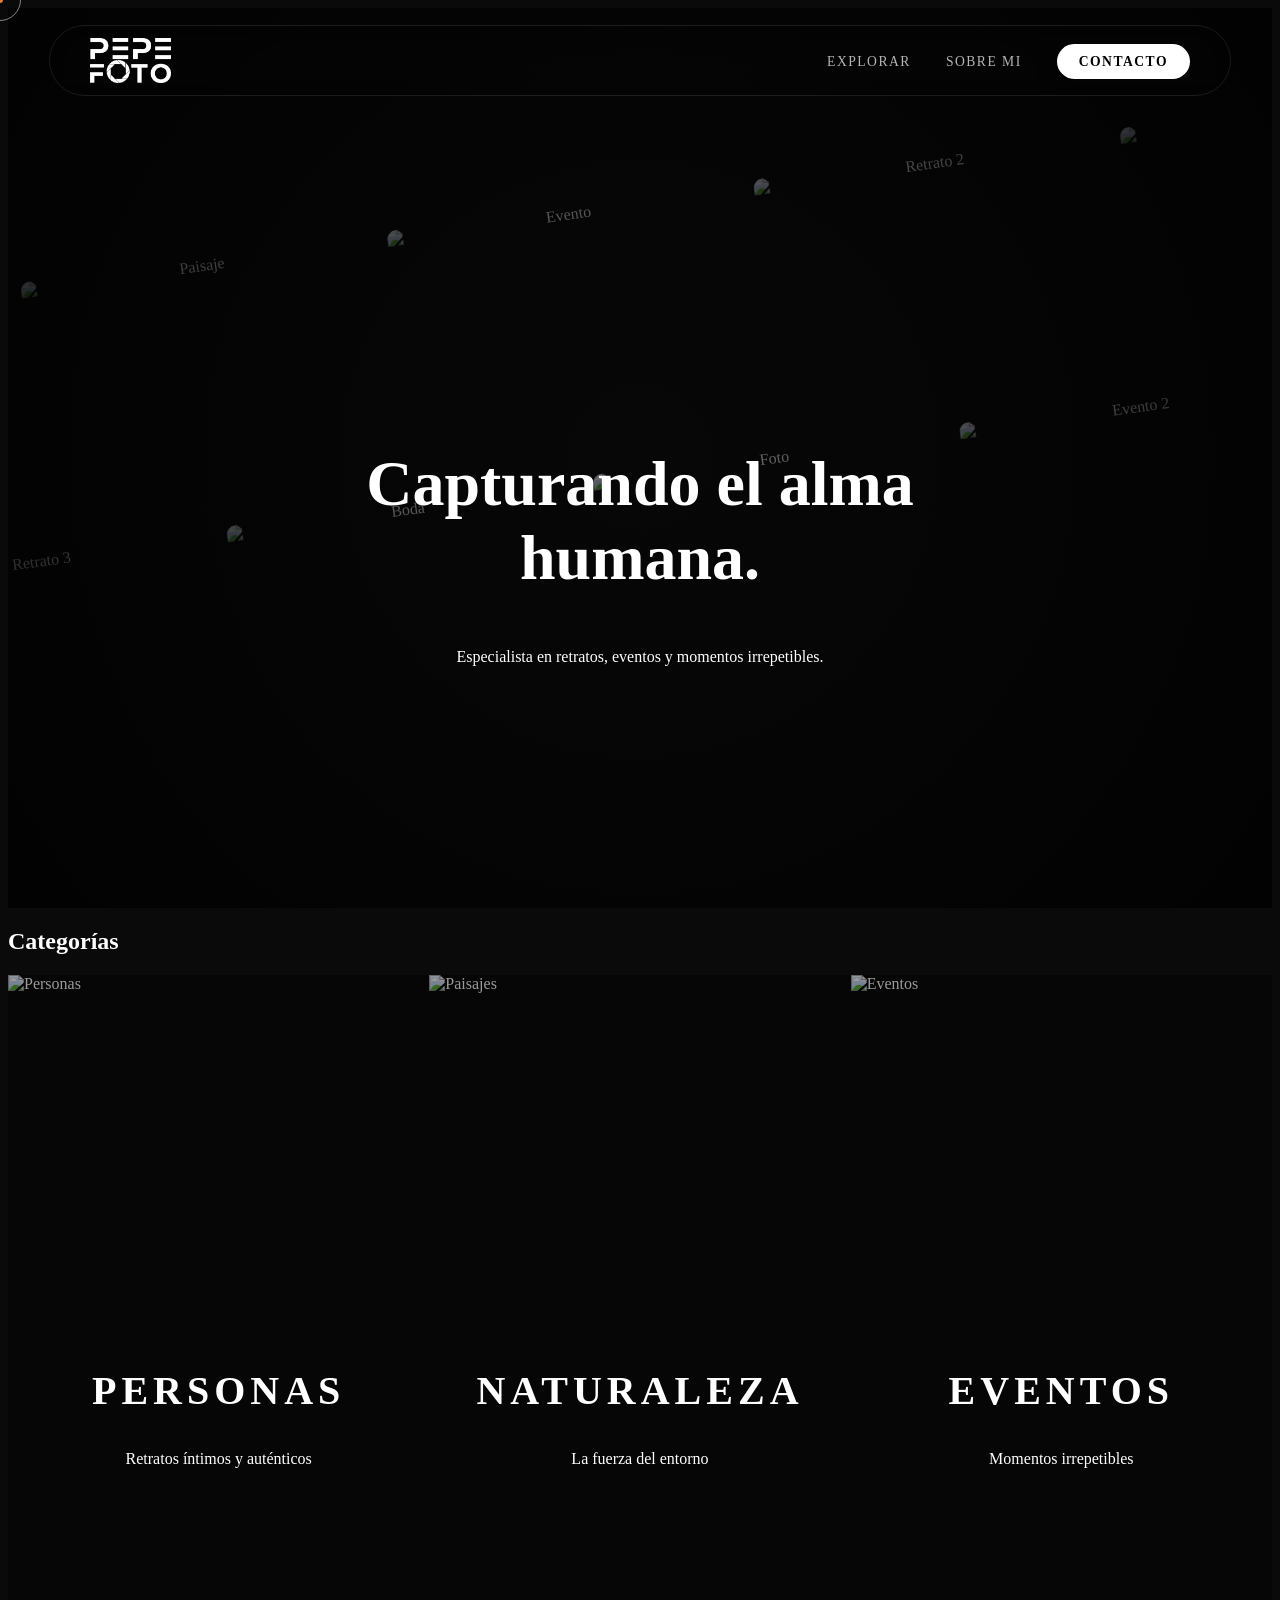
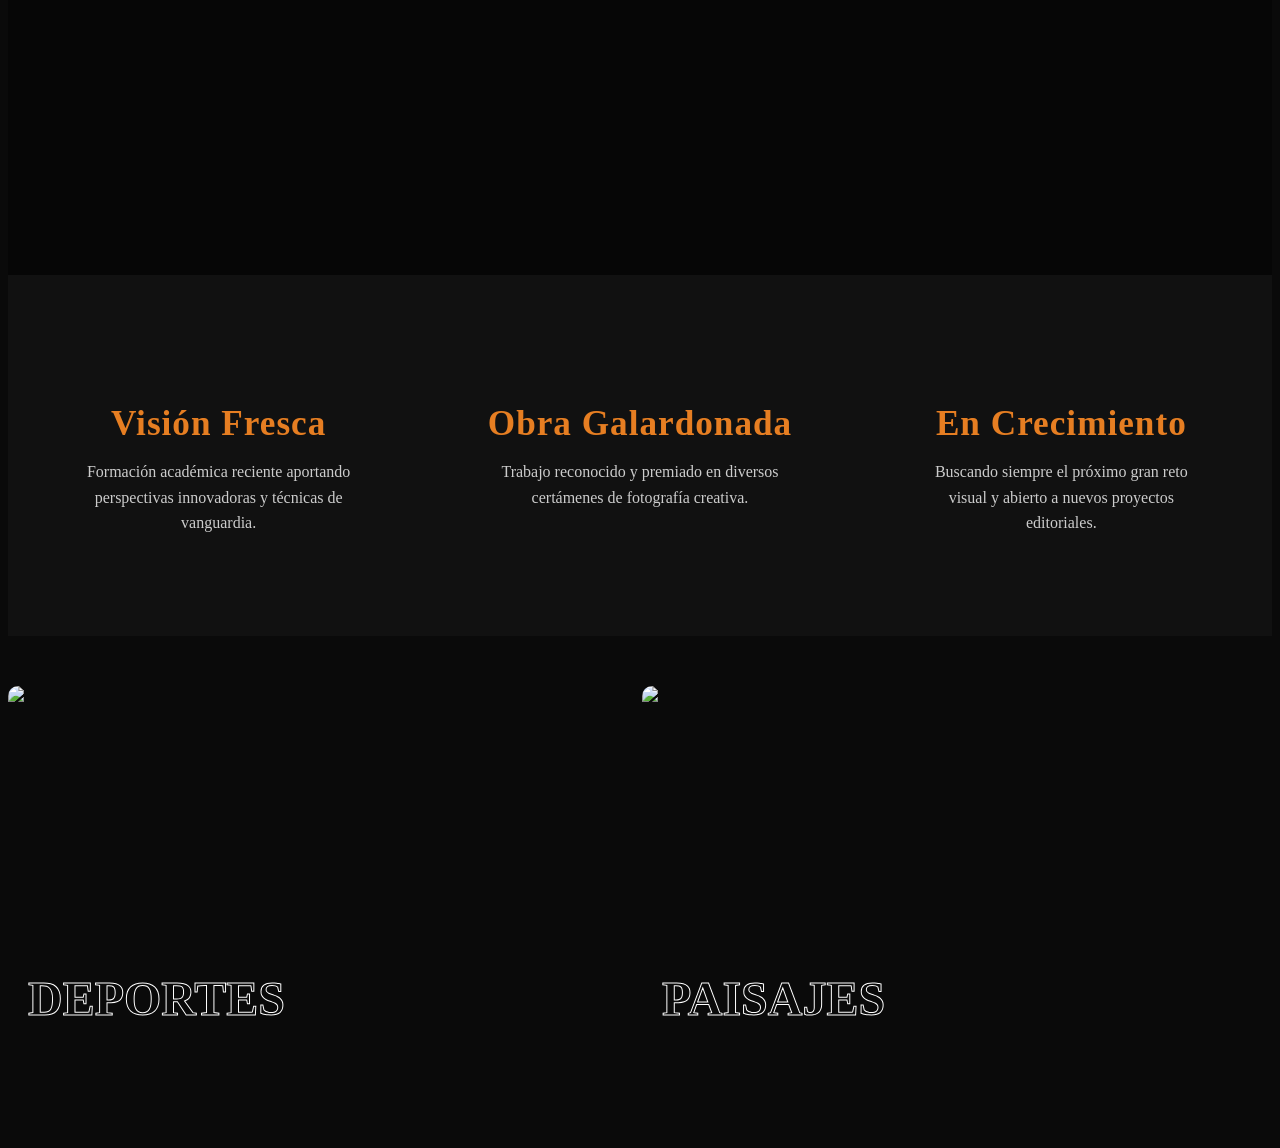
==== commit 055f8650: "Rediseño de Stats y arreglo de cursor" ====
--- a/index.html
+++ b/index.html
@@ -8,7 +8,7 @@
     <link href="https://unpkg.com/aos@2.3.1/dist/aos.css" rel="stylesheet">
 </head>
 <body>
-
+    
     <nav class="navbar">
     <div class="nav-container">
         <div class="logo">
@@ -116,18 +116,20 @@
         <div class="cursor-dot"></div>
     </div>
 
-<section class="stats" id="stats-section">
-    <div class="stat-item" data-aos="fade-up">
-        <h2 class="counter" data-target="150">0</h2>
-        <p>Sesiones Completadas</p>
+<section class="highlights-section">
+    <div class="highlight-item">
+        <h2 class="highlight-title">Visión Fresca</h2>
+        <p class="highlight-desc">Formación académica reciente aportando perspectivas innovadoras y técnicas de vanguardia.</p>
     </div>
-    <div class="stat-item" data-aos="fade-up" data-aos-delay="200">
-        <h2 class="counter" data-target="12">0</h2>
-        <p>Países Visitados</p>
+    
+    <div class="highlight-item">
+        <h2 class="highlight-title">Obra Galardonada</h2>
+        <p class="highlight-desc">Trabajo reconocido y premiado en diversos certámenes de fotografía creativa.</p>
     </div>
-    <div class="stat-item" data-aos="fade-up" data-aos-delay="400">
-        <h2 class="counter" data-target="85">0</h2>
-        <p>Clientes Felices</p>
+    
+    <div class="highlight-item">
+        <h2 class="highlight-title">En Crecimiento</h2>
+        <p class="highlight-desc">Buscando siempre el próximo gran reto visual y abierto a nuevos proyectos editoriales.</p>
     </div>
 </section>
 
--- a/style.css
+++ b/style.css
@@ -313,6 +313,58 @@
     }
 }
 
+/* --- ESTILOS DE LA SECCIÓN DE PILARES --- */
+.highlights-section {
+    display: flex;
+    justify-content: space-around;
+    align-items: flex-start;
+    flex-wrap: wrap;
+    padding: 100px 20px;
+    background-color: #111; /* Mantiene el fondo oscuro elegante */
+    text-align: center;
+    gap: 40px;
+}
+
+.highlight-item {
+    flex: 1;
+    min-width: 250px;
+    /* Pequeña animación al pasar el ratón */
+    transition: transform 0.3s ease;
+}
+
+.highlight-item:hover {
+    transform: translateY(-5px);
+}
+
+.highlight-title {
+    font-size: 2.2rem;
+    color: #e67e22; /* El tono naranja de tu diseño original */
+    margin-bottom: 15px;
+    font-weight: bold;
+    letter-spacing: 1px;
+}
+
+.highlight-desc {
+    font-size: 1rem;
+    color: #cccccc;
+    line-height: 1.6;
+    max-width: 280px;
+    margin: 0 auto;
+}
+
+/* --- AJUSTE PARA MÓVILES --- */
+@media (max-width: 768px) {
+    .highlights-section {
+        flex-direction: column;
+        padding: 60px 20px;
+        gap: 50px;
+    }
+    
+    .highlight-title {
+        font-size: 1.8rem;
+    }
+}
+
 /* --- HERO CON CARRUSEL INCLINADO --- */
 .hero {
     position: relative;
